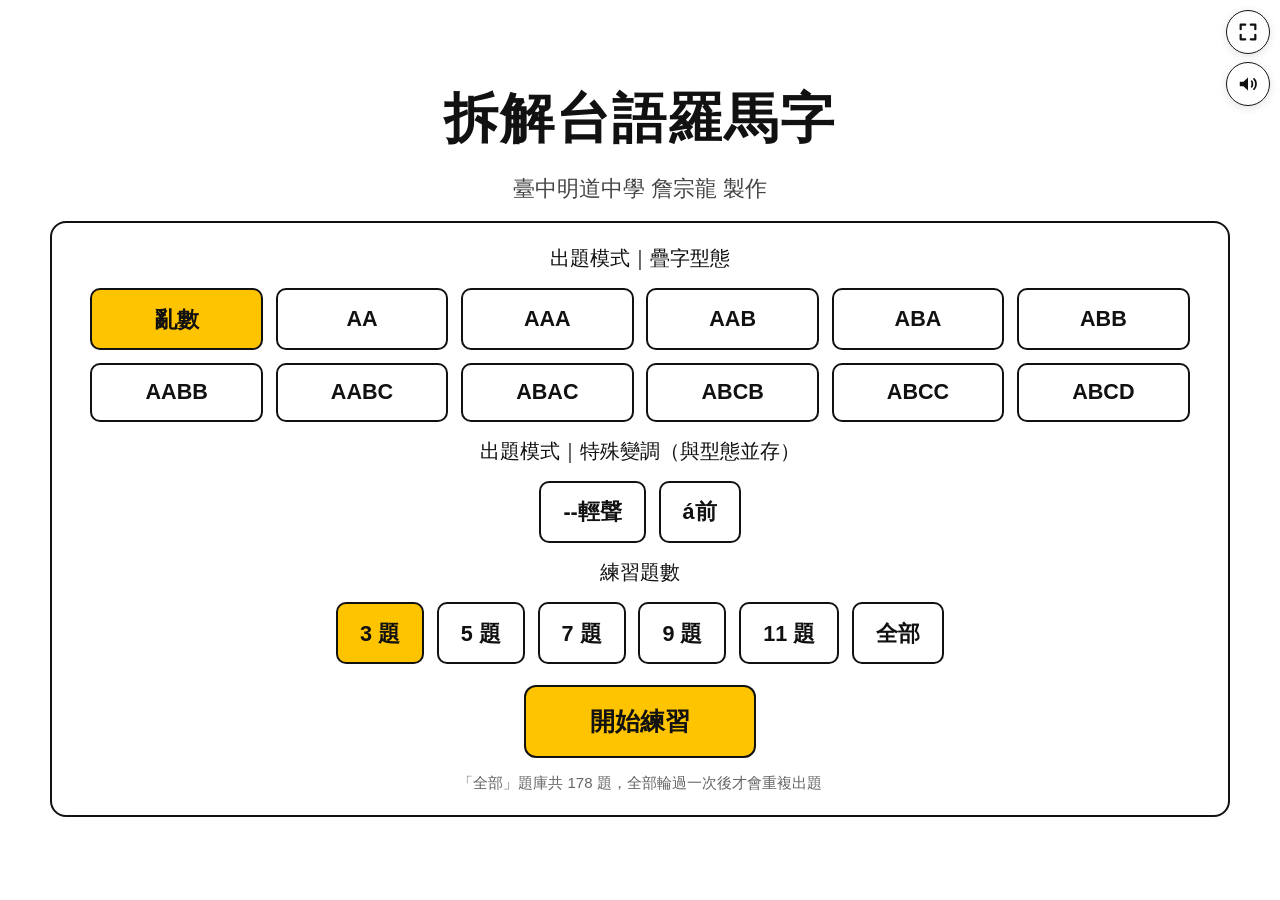
==== index.html @ c269042c "content: 移除題目「哭爸哭母」，題庫 179 → 178 題 (v43) - data.js 刪除原第 135 張，後續題號 136–179 依序遞補為 135–178 - queue.js " ====
<!DOCTYPE html>
<!--
  拆解台語羅馬字 — 臺語羅馬字聲母／韻母／聲調／變調互動教材
  Copyright © 2026 臺中明道中學 詹宗龍. All rights reserved.
  版權所有。未經作者同意，請勿轉載、重製或修改。
  【引用來源】
  臺羅字型使用「豆腐烏 Tauhu Oo」（https://tauhu.tw/），依 SIL Open Font License 1.1 授權。
  前述引用之他人作品，著作權仍屬各原權利人。
-->
<html lang="zh-Hant">
<head>
<meta charset="UTF-8">
<meta name="author" content="臺中明道中學 詹宗龍">
<meta name="copyright" content="Copyright © 2026 臺中明道中學 詹宗龍. All rights reserved.">
<meta name="viewport" content="width=device-width, initial-scale=1">
<title>拆解台語羅馬字</title>
<link href="https://tauhu.tw/tauhu-oo.css" rel="stylesheet">
<link rel="stylesheet" href="styles.css?v=43">
</head>
<body>
<button class="icon-btn speaker-icon" id="pronounceBtn" aria-label="發音對照表" title="發音對照表" style="position:fixed; top:62px; right:10px; z-index:20;">
  <svg viewBox="0 0 24 24" fill="none">
    <path d="M3 9.5V14.5H7L12 19V5L7 9.5H3Z" fill="#111111"/>
    <path d="M16 9C17 10.1 17 13.9 16 15" stroke="#111111" stroke-width="2" stroke-linecap="round"/>
    <path d="M18.6 6.4C21.4 9.2 21.4 14.8 18.6 17.6" stroke="#111111" stroke-width="2" stroke-linecap="round"/>
  </svg>
</button>
<div class="pronounce-overlay" id="pronounceOverlay" style="display:none;">
  <img class="pronounce-img" id="pronounceImg" alt="發音對照表">
</div>
<div class="entry-wrap">
  <h1 class="entry-title">拆解台語羅馬字</h1>
  <p class="entry-subtitle">臺中明道中學 詹宗龍 製作</p>
  <div class="entry-card">
    <div class="entry-label">出題模式｜疊字型態</div>
    <div class="count-grid" id="modeGrid">
      <button class="count-btn selected" data-mode="random">亂數</button>
      <button class="count-btn" data-mode="AA">AA</button>
      <button class="count-btn" data-mode="AAA">AAA</button>
      <button class="count-btn" data-mode="AAB">AAB</button>
      <button class="count-btn" data-mode="ABA">ABA</button>
      <button class="count-btn" data-mode="ABB">ABB</button>
      <button class="count-btn" data-mode="AABB">AABB</button>
      <button class="count-btn" data-mode="AABC">AABC</button>
      <button class="count-btn" data-mode="ABAC">ABAC</button>
      <button class="count-btn" data-mode="ABCB">ABCB</button>
      <button class="count-btn" data-mode="ABCC">ABCC</button>
      <button class="count-btn" data-mode="ABCD">ABCD</button>
    </div>
    <div class="entry-label">出題模式｜特殊變調（與型態並存）</div>
    <div class="count-grid" id="specialGrid">
      <button class="count-btn" data-mode="--輕聲">--輕聲</button>
      <button class="count-btn" data-mode="á前">á前</button>
    </div>
    <div class="entry-label">練習題數</div>
    <div class="count-grid" id="countGrid">
      <button class="count-btn selected" data-count="3">3 題</button>
      <button class="count-btn" data-count="5">5 題</button>
      <button class="count-btn" data-count="7">7 題</button>
      <button class="count-btn" data-count="9">9 題</button>
      <button class="count-btn" data-count="11">11 題</button>
      <button class="count-btn" data-count="all">全部</button>
    </div>
    <button class="start-btn" id="startBtn" disabled>開始練習</button>
    <div class="entry-progress" id="progressHint"></div>
  </div>
</div>

<script src="data.js?v=43"></script>
<script src="queue.js?v=43"></script>
<script src="pronounce-data.js?v=43"></script>
<script src="fullscreen.js?v=43"></script>
<script>
  const pronounceBtn = document.getElementById('pronounceBtn');
  const pronounceOverlay = document.getElementById('pronounceOverlay');
  const pronounceImg = document.getElementById('pronounceImg');
  pronounceBtn.addEventListener('click', (e) => {
    e.stopPropagation();
    if (!pronounceImg.src) pronounceImg.src = PRONOUNCE_IMG_B64;
    pronounceOverlay.style.display = 'flex';
  });
  pronounceOverlay.addEventListener('click', () => { pronounceOverlay.style.display = 'none'; });
  document.addEventListener('keydown', (e) => {
    if (e.code === 'Escape') pronounceOverlay.style.display = 'none';
  });

  let selected = '3';
  let selectedMode = 'random';
  const modeGrid = document.getElementById('modeGrid');
  const specialGrid = document.getElementById('specialGrid');
  // 型態與特殊變調是同一組單選（互斥），所以兩個 grid 的按鈕合起來管理
  const modeBtns = [...modeGrid.querySelectorAll('.count-btn'), ...specialGrid.querySelectorAll('.count-btn')];
  const grid = document.getElementById('countGrid');
  const startBtn = document.getElementById('startBtn');
  startBtn.disabled = false;
  const hint = document.getElementById('progressHint');

  modeBtns.forEach(btn => {
    btn.addEventListener('click', () => {
      modeBtns.forEach(b => b.classList.remove('selected'));
      btn.classList.add('selected');
      selectedMode = btn.dataset.mode;
      updateHint();
    });
  });

  grid.querySelectorAll('.count-btn').forEach(btn => {
    btn.addEventListener('click', () => {
      grid.querySelectorAll('.count-btn').forEach(b => b.classList.remove('selected'));
      btn.classList.add('selected');
      selected = btn.dataset.count;
      startBtn.disabled = false;
    });
  });

  function updateHint() {
    const pool = poolForMode(selectedMode);
    const remaining = remainingInBag(selectedMode);
    const modeLabel = selectedMode === 'random' ? '全部' : selectedMode;
    if (remaining < pool.length) {
      hint.textContent = `「${modeLabel}」題庫尚有 ${remaining} / ${pool.length} 題尚未練習過`;
    } else {
      hint.textContent = `「${modeLabel}」題庫共 ${pool.length} 題，全部輪過一次後才會重複出題`;
    }
  }
  updateHint();

  startBtn.addEventListener('click', () => {
    if (!selected) return;
    const pool = poolForMode(selectedMode);
    const n = selected === 'all' ? pool.length : parseInt(selected, 10);
    const ids = selected === 'all' ? drawAllQuestions(selectedMode) : drawQuestions(n, selectedMode);
    sessionStorage.setItem('taigi_current_questions', JSON.stringify(ids));
    sessionStorage.setItem('taigi_current_pos', '0');
    window.location.href = 'practice.html';
  });
</script>
</body>
</html>
---- styles.css ----
/*!
 * 拆解台語羅馬字 — 臺語羅馬字聲母／韻母／聲調／變調互動教材
 * Copyright © 2026 臺中明道中學 詹宗龍. All rights reserved.
 * 版權所有。未經作者同意，請勿轉載、重製或修改。
 */
* { box-sizing: border-box; font-family: 'tauhu-oo', "Microsoft JhengHei", "PMingLiU", "Noto Sans TC", sans-serif; }
html, body {
  margin: 0; padding: 0;
  background: #FFFFFF;
  color: #111111;
  height: 100%;
}

/* 主視覺色票：黑 #111111／白 #FFFFFF／黃 #FFC400 */

/* ===== Entry page：以不溢出可視畫面為原則，各尺寸依螢幕寬高自動縮放 ===== */
.entry-wrap {
  height: 100vh; height: 100dvh; width: 100vw; overflow: hidden;
  display: flex; flex-direction: column; align-items: center; justify-content: center;
  gap: clamp(6px, 2vh, 24px);
  padding: clamp(8px, 2vh, 20px);
  background: #FFFFFF;
}
.entry-title {
  font-size: clamp(20px, 6vh, 60px); font-weight: 700; letter-spacing: 2px;
  color: #111111; text-align: center; margin: 0;
}
.entry-subtitle { font-size: clamp(11px, 2.4vh, 22px); color: #444444; margin: 0; text-align: center; }
.entry-card {
  background: #FFFFFF; border: 2px solid #111111; border-radius: 16px;
  padding: clamp(12px, 2.5vh, 36px) clamp(14px, 3vw, 56px);
  display: flex; flex-direction: column; gap: clamp(8px, 1.8vh, 24px);
  align-items: center; width: min(1180px, 94vw); max-height: 84vh; overflow-y: auto;
}
.entry-label { font-size: clamp(12px, 2.4vh, 20px); color: #111111; }
.count-grid {
  display: flex; flex-wrap: wrap; gap: clamp(6px, 1vw, 16px); justify-content: center; width: 100%;
}
.count-btn {
  min-width: 56px; padding: clamp(6px, 1.6vh, 15px) clamp(8px, 1.8vw, 22px);
  font-size: clamp(12px, 2.4vh, 22px); font-weight: 600;
  border-radius: 10px; border: 2px solid #111111; background: #FFFFFF; color: #111111;
  cursor: pointer; transition: all .15s ease;
}
.count-btn:hover { background: #FFF3C4; }
.count-btn.selected { background: #FFC400; color: #111111; border-color: #111111; }
#modeGrid {
  display: grid; grid-template-columns: repeat(6, 1fr); gap: clamp(6px, 1vw, 16px); width: 100%;
}
@media (max-aspect-ratio: 1/1) {
  #modeGrid { grid-template-columns: repeat(3, 1fr); }
}
.start-btn {
  margin-top: clamp(2px, 0.5vh, 8px); padding: clamp(8px, 2vh, 18px) clamp(20px, 6vw, 64px);
  font-size: clamp(14px, 2.8vh, 26px); font-weight: 700;
  border-radius: 12px; border: 2px solid #111111; background: #FFC400; color: #111111;
  cursor: pointer; transition: transform .1s ease;
}
.start-btn:disabled { opacity: .35; cursor: not-allowed; }
.start-btn:not(:disabled):hover { transform: scale(1.04); }
.entry-progress { font-size: clamp(10px, 1.8vh, 15px); color: #666666; text-align: center; }

/* ===== Practice page ===== */
.practice-wrap {
  height: 100vh; height: 100dvh; display: flex; flex-direction: column; align-items: center;
  justify-content: center; gap: 6px; padding: 6px; overflow: hidden;
  background: #FFFFFF;
}
/* 懸浮於畫面左上／右上角的按鈕，不佔用版面空間 */
.topbar { position: fixed; top: 10px; left: 10px; right: 10px; z-index: 20; pointer-events: none; }
.back-icon { position: fixed; top: 10px; left: 10px; pointer-events: auto; }
.topbar-right { position: fixed; top: 62px; right: 10px; display: flex; align-items: center; gap: 8px; pointer-events: auto; }
.topbar .qcount {
  position: fixed; top: 10px; left: 74px;
  pointer-events: none;
  background: transparent; border: none; box-shadow: none;
  padding: 6px 14px;
  font-size: 13px; color: #444444; white-space: nowrap;
  text-align: left;
}
/* 圓形圖示按鈕：返回鈕放大為原本文字鈕的 1.5 倍大小 */
.icon-btn {
  display: flex; align-items: center; justify-content: center;
  border-radius: 50%; border: 1px solid #111111; background: rgba(255,255,255,.92);
  box-shadow: 0 2px 8px rgba(0,0,0,.12); cursor: pointer; padding: 0;
}
.back-icon { width: 54px; height: 54px; }
.back-icon svg { width: 26px; height: 26px; }
.speaker-icon { width: 44px; height: 44px; }
.speaker-icon svg { width: 22px; height: 22px; }
.icon-btn:hover { background: #FFF3C4; }
/* 懸浮全螢幕切換鈕：在右上角、發音鈕正上方，層級高於發音對照表，對照表開著時也能切換 */
.fullscreen-icon { position: fixed; top: 10px; right: 10px; z-index: 70; width: 44px; height: 44px; }
.fullscreen-icon svg { width: 22px; height: 22px; }

.pronounce-overlay {
  position: fixed; inset: 0; z-index: 60; background: rgba(255,255,255,.98);
  display: flex; align-items: center; justify-content: center;
  padding: 12px; cursor: pointer;
}
/* 允許變形自動適配畫面，以不溢出可視範圍為原則；點擊畫面任一處即返回 */
.pronounce-img { width: 96vw; height: 96vh; height: 96dvh; object-fit: fill; pointer-events: none; }

.stage-outer { position: relative; width: 100%; flex: 1 1 auto; display: flex; align-items: center; justify-content: center; min-height: 0; overflow: hidden; }
.slide-canvas {
  position: absolute; top: 0; left: 0;
  width: 1280px; height: 720px;
  background: #FFFFFF;
  border: 1px solid #111111;
  border-radius: 8px;
  box-shadow: 0 8px 40px rgba(0,0,0,.18);
  overflow: hidden;
  transform-origin: top left;
  cursor: pointer;
  color: #111111;
}
.shape-el { position: absolute; display: flex; align-items: center; justify-content: center; }
.shape-el .txt { width: 100%; white-space: pre-wrap; }

.reveal-hidden { opacity: 0; }
@keyframes wipeLeft { from { clip-path: inset(0 100% 0 0); } to { clip-path: inset(0 0 0 0); } }
@keyframes wipeRight { from { clip-path: inset(0 0 0 100%); } to { clip-path: inset(0 0 0 0); } }
@keyframes wipeUp { from { clip-path: inset(100% 0 0 0); } to { clip-path: inset(0 0 0 0); } }
@keyframes wipeDown { from { clip-path: inset(0 0 100% 0); } to { clip-path: inset(0 0 0 0); } }
@keyframes fadeIn { from { opacity: 0; } to { opacity: 1; } }
.anim-wipeLeft { animation: wipeLeft .5s ease forwards; }
.anim-wipeRight { animation: wipeRight .5s ease forwards; }
.anim-wipeUp { animation: wipeUp .5s ease forwards; }
.anim-wipeDown { animation: wipeDown .5s ease forwards; }
.anim-fade { animation: fadeIn .5s ease forwards; }

.callout-box { border-style: solid; border-radius: 6px; }
.conn-line { position: absolute; }
.conn-arrow { position: absolute; width: 0; height: 0; }

.pptx-table { border-collapse: collapse; width: 100%; height: 100%; table-layout: fixed; }
.pptx-table td { border: 1px solid #111111; text-align: center; vertical-align: middle; overflow: hidden; color: #111111; }

.ctrl-bar { display: flex; gap: clamp(6px, 1.2vw, 16px); align-items: stretch; justify-content: center; flex: 0 0 auto; width: 100%; }
.ctrl-btn {
  flex: 1 1 0; min-width: 0;
  /* v25 再減半一次：上下 padding 與字級同步砍半，按鈕總高由約 45px 降到約 23px
     （2px 框線維持不變）。讓出的空間交還上方題目區（.stage-outer 為 flex:1 會自動吃掉）。
     字級下限留 8px 而非等比例的 6.5px，避免窄螢幕上小到看不清楚。 */
  padding: clamp(2px, 0.4vw, 4px) clamp(6px, 1.5vw, 18px);
  line-height: 1.15;
  font-size: clamp(8px, 1.1vw, 11px); font-weight: 600; border-radius: 6px;
  border: 2px solid #111111; background: #FFFFFF; color: #111111; cursor: pointer;
  white-space: nowrap; overflow: hidden; text-overflow: ellipsis;
}
.ctrl-btn:hover { background: #FFF3C4; }
.ctrl-btn.primary { background: #FFC400; border-color: #111111; color: #111111; }
.ctrl-btn:disabled { opacity: .35; cursor: not-allowed; }
.hint { font-size: 12px; color: #666666; flex: 0 0 auto; }
.master-bg {
  position: absolute; top: 0; left: 0; width: 1280px; height: 720px;
  object-fit: fill;
  pointer-events: none; user-select: none;
}
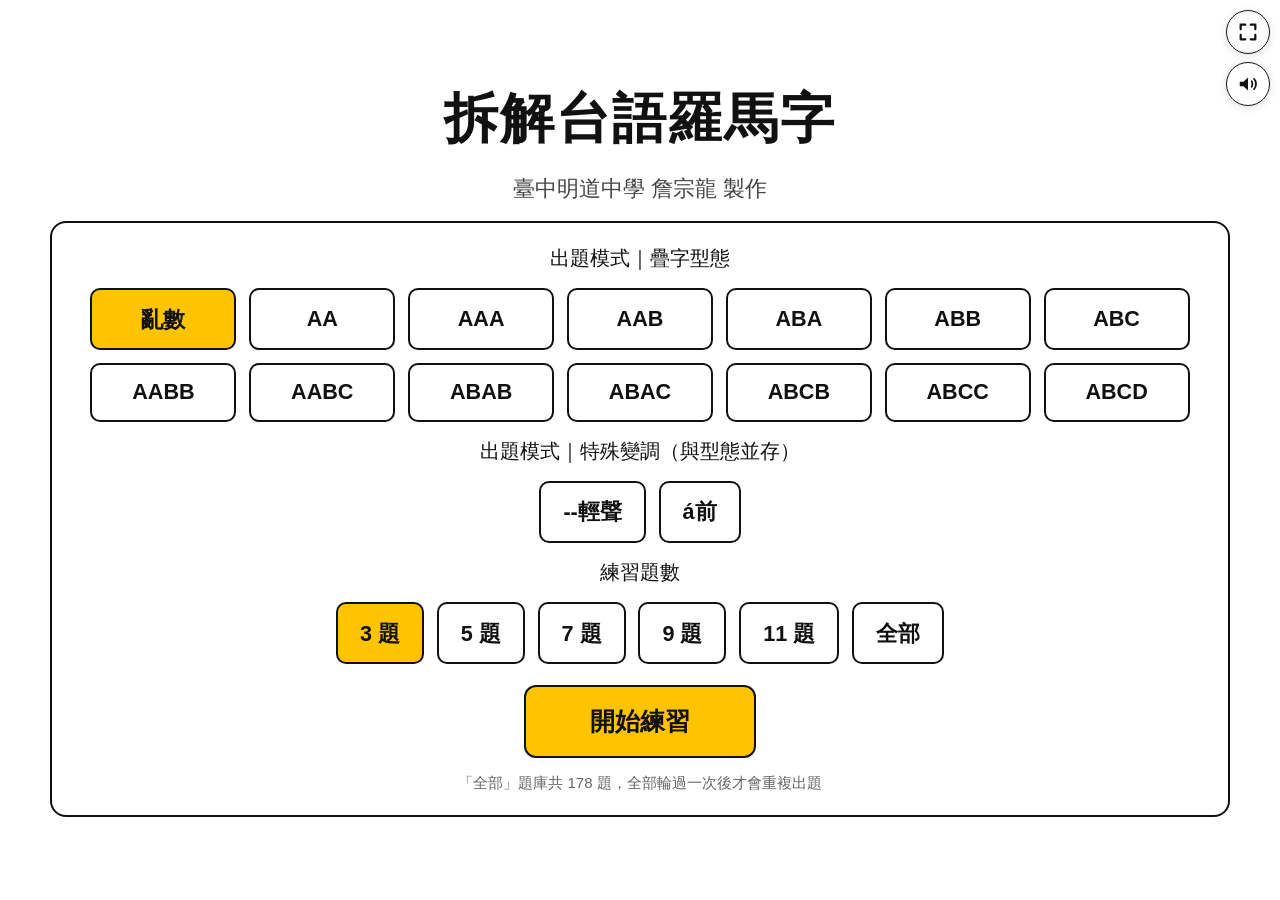
==== commit 9eba8aa1: "feat(entry): 入口頁補上 ABAB、ABC 出題模式 (v45) - 題庫有 ABAB 16 題、ABC 1 題（第13題）卻沒有按鈕，只能靠亂數抽到 - PATTERN_MODES 與入" ====
--- a/index.html
+++ b/index.html
@@ -15,7 +15,7 @@
 <meta name="viewport" content="width=device-width, initial-scale=1">
 <title>拆解台語羅馬字</title>
 <link href="https://tauhu.tw/tauhu-oo.css" rel="stylesheet">
-<link rel="stylesheet" href="styles.css?v=43">
+<link rel="stylesheet" href="styles.css?v=45">
 </head>
 <body>
 <button class="icon-btn speaker-icon" id="pronounceBtn" aria-label="發音對照表" title="發音對照表" style="position:fixed; top:62px; right:10px; z-index:20;">
@@ -40,8 +40,10 @@
       <button class="count-btn" data-mode="AAB">AAB</button>
       <button class="count-btn" data-mode="ABA">ABA</button>
       <button class="count-btn" data-mode="ABB">ABB</button>
+      <button class="count-btn" data-mode="ABC">ABC</button>
       <button class="count-btn" data-mode="AABB">AABB</button>
       <button class="count-btn" data-mode="AABC">AABC</button>
+      <button class="count-btn" data-mode="ABAB">ABAB</button>
       <button class="count-btn" data-mode="ABAC">ABAC</button>
       <button class="count-btn" data-mode="ABCB">ABCB</button>
       <button class="count-btn" data-mode="ABCC">ABCC</button>
@@ -66,10 +68,10 @@
   </div>
 </div>
 
-<script src="data.js?v=43"></script>
-<script src="queue.js?v=43"></script>
-<script src="pronounce-data.js?v=43"></script>
-<script src="fullscreen.js?v=43"></script>
+<script src="data.js?v=45"></script>
+<script src="queue.js?v=45"></script>
+<script src="pronounce-data.js?v=45"></script>
+<script src="fullscreen.js?v=45"></script>
 <script>
   const pronounceBtn = document.getElementById('pronounceBtn');
   const pronounceOverlay = document.getElementById('pronounceOverlay');
--- a/styles.css
+++ b/styles.css
@@ -45,7 +45,7 @@
 .count-btn:hover { background: #FFF3C4; }
 .count-btn.selected { background: #FFC400; color: #111111; border-color: #111111; }
 #modeGrid {
-  display: grid; grid-template-columns: repeat(6, 1fr); gap: clamp(6px, 1vw, 16px); width: 100%;
+  display: grid; grid-template-columns: repeat(7, 1fr); gap: clamp(6px, 1vw, 16px); width: 100%;
 }
 @media (max-aspect-ratio: 1/1) {
   #modeGrid { grid-template-columns: repeat(3, 1fr); }
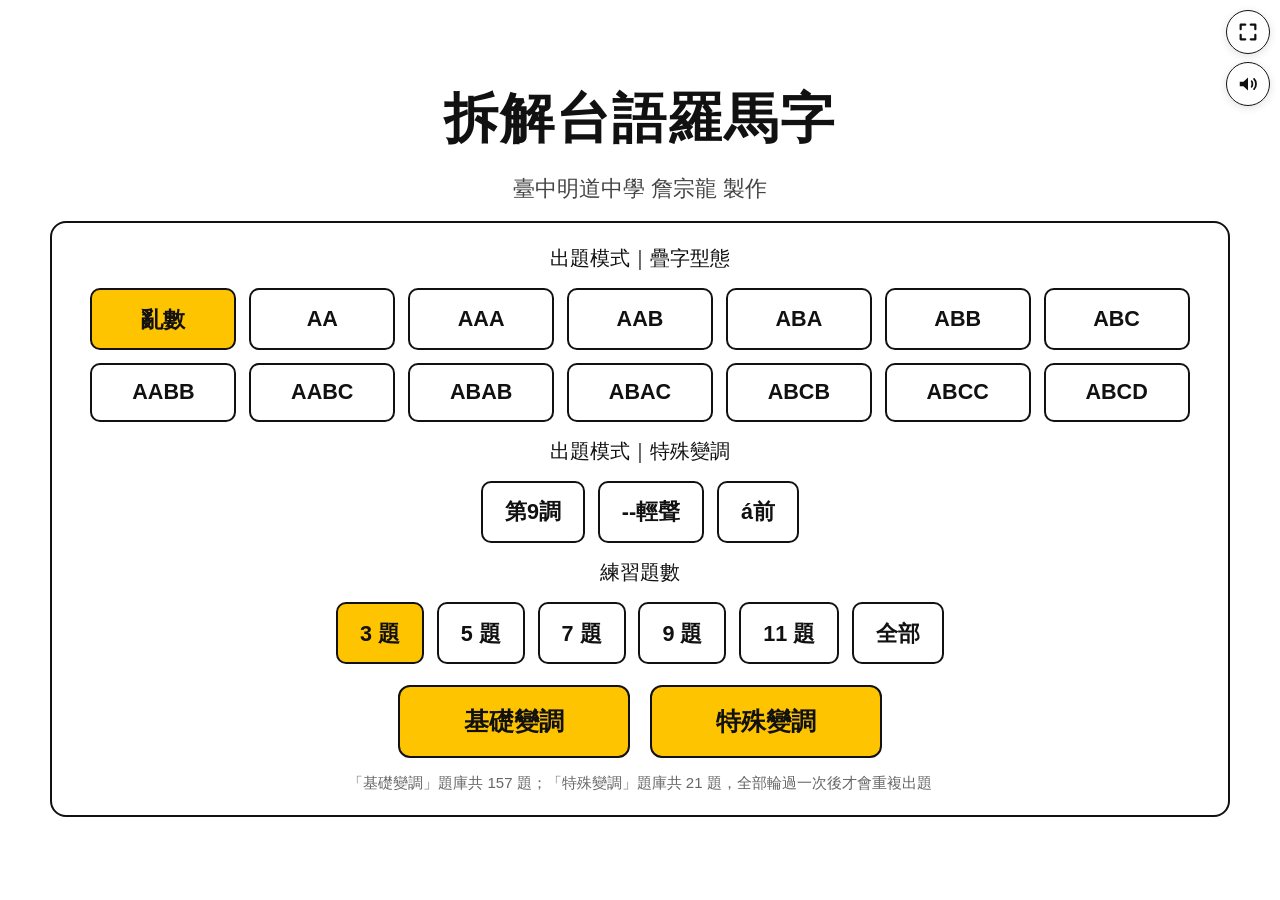
==== commit bcf954c5: "v48：開始練習拆成「基礎變調」「特殊變調」兩鈕，亂數題型不重複 - 「開始練習」改名「基礎變調」，題池排除特殊變調題（157 題） - 新增「特殊變調」鈕：題池為第9調、--輕聲、á前三類（21 題" ====
--- a/index.html
+++ b/index.html
@@ -15,7 +15,7 @@
 <meta name="viewport" content="width=device-width, initial-scale=1">
 <title>拆解台語羅馬字</title>
 <link href="https://tauhu.tw/tauhu-oo.css" rel="stylesheet">
-<link rel="stylesheet" href="styles.css?v=45">
+<link rel="stylesheet" href="styles.css?v=48">
 </head>
 <body>
 <button class="icon-btn speaker-icon" id="pronounceBtn" aria-label="發音對照表" title="發音對照表" style="position:fixed; top:62px; right:10px; z-index:20;">
@@ -49,8 +49,9 @@
       <button class="count-btn" data-mode="ABCC">ABCC</button>
       <button class="count-btn" data-mode="ABCD">ABCD</button>
     </div>
-    <div class="entry-label">出題模式｜特殊變調（與型態並存）</div>
+    <div class="entry-label">出題模式｜特殊變調</div>
     <div class="count-grid" id="specialGrid">
+      <button class="count-btn" data-mode="第9調">第9調</button>
       <button class="count-btn" data-mode="--輕聲">--輕聲</button>
       <button class="count-btn" data-mode="á前">á前</button>
     </div>
@@ -63,15 +64,18 @@
       <button class="count-btn" data-count="11">11 題</button>
       <button class="count-btn" data-count="all">全部</button>
     </div>
-    <button class="start-btn" id="startBtn" disabled>開始練習</button>
+    <div class="start-row">
+      <button class="start-btn" id="basicBtn" disabled>基礎變調</button>
+      <button class="start-btn" id="specialBtn" disabled>特殊變調</button>
+    </div>
     <div class="entry-progress" id="progressHint"></div>
   </div>
 </div>
 
-<script src="data.js?v=45"></script>
-<script src="queue.js?v=45"></script>
-<script src="pronounce-data.js?v=45"></script>
-<script src="fullscreen.js?v=45"></script>
+<script src="data.js?v=48"></script>
+<script src="queue.js?v=48"></script>
+<script src="pronounce-data.js?v=48"></script>
+<script src="fullscreen.js?v=48"></script>
 <script>
   const pronounceBtn = document.getElementById('pronounceBtn');
   const pronounceOverlay = document.getElementById('pronounceOverlay');
@@ -93,8 +97,8 @@
   // 型態與特殊變調是同一組單選（互斥），所以兩個 grid 的按鈕合起來管理
   const modeBtns = [...modeGrid.querySelectorAll('.count-btn'), ...specialGrid.querySelectorAll('.count-btn')];
   const grid = document.getElementById('countGrid');
-  const startBtn = document.getElementById('startBtn');
-  startBtn.disabled = false;
+  const basicBtn = document.getElementById('basicBtn');
+  const specialBtn = document.getElementById('specialBtn');
   const hint = document.getElementById('progressHint');
 
   modeBtns.forEach(btn => {
@@ -111,31 +115,40 @@
       grid.querySelectorAll('.count-btn').forEach(b => b.classList.remove('selected'));
       btn.classList.add('selected');
       selected = btn.dataset.count;
-      startBtn.disabled = false;
     });
   });
 
+  /** 一行提示：某練習種類在目前模式下的題庫進度 */
+  function hintLine(kind, label) {
+    const total = poolFor(kind, selectedMode).length;
+    const remaining = remainingInBag(kind, selectedMode);
+    return remaining < total ? `「${label}」尚有 ${remaining} / ${total} 題尚未練習過`
+                             : `「${label}」題庫共 ${total} 題`;
+  }
+
+  // 亂數：兩種練習都能開始；選了疊字型態只能練基礎變調，選了特殊變調類別只能練特殊變調
   function updateHint() {
-    const pool = poolForMode(selectedMode);
-    const remaining = remainingInBag(selectedMode);
-    const modeLabel = selectedMode === 'random' ? '全部' : selectedMode;
-    if (remaining < pool.length) {
-      hint.textContent = `「${modeLabel}」題庫尚有 ${remaining} / ${pool.length} 題尚未練習過`;
-    } else {
-      hint.textContent = `「${modeLabel}」題庫共 ${pool.length} 題，全部輪過一次後才會重複出題`;
-    }
+    const random = selectedMode === 'random';
+    basicBtn.disabled = !poolFor('basic', selectedMode).length;
+    specialBtn.disabled = !poolFor('special', selectedMode).length;
+    const lines = [];
+    if (!basicBtn.disabled) lines.push(hintLine('basic', random ? '基礎變調' : selectedMode));
+    if (!specialBtn.disabled) lines.push(hintLine('special', random ? '特殊變調' : selectedMode));
+    hint.textContent = lines.join('；') + '，全部輪過一次後才會重複出題';
   }
   updateHint();
 
-  startBtn.addEventListener('click', () => {
-    if (!selected) return;
-    const pool = poolForMode(selectedMode);
-    const n = selected === 'all' ? pool.length : parseInt(selected, 10);
-    const ids = selected === 'all' ? drawAllQuestions(selectedMode) : drawQuestions(n, selectedMode);
+  function start(kind) {
+    const pool = poolFor(kind, selectedMode);
+    if (!pool.length) return;
+    const ids = selected === 'all' ? drawAllQuestions(kind, selectedMode)
+                                   : drawQuestions(parseInt(selected, 10), kind, selectedMode);
     sessionStorage.setItem('taigi_current_questions', JSON.stringify(ids));
     sessionStorage.setItem('taigi_current_pos', '0');
     window.location.href = 'practice.html';
-  });
+  }
+  basicBtn.addEventListener('click', () => start('basic'));
+  specialBtn.addEventListener('click', () => start('special'));
 </script>
 </body>
 </html>
--- a/styles.css
+++ b/styles.css
@@ -50,6 +50,7 @@
 @media (max-aspect-ratio: 1/1) {
   #modeGrid { grid-template-columns: repeat(3, 1fr); }
 }
+.start-row { display: flex; flex-wrap: wrap; gap: clamp(8px, 1.6vw, 24px); justify-content: center; }
 .start-btn {
   margin-top: clamp(2px, 0.5vh, 8px); padding: clamp(8px, 2vh, 18px) clamp(20px, 6vw, 64px);
   font-size: clamp(14px, 2.8vh, 26px); font-weight: 700;
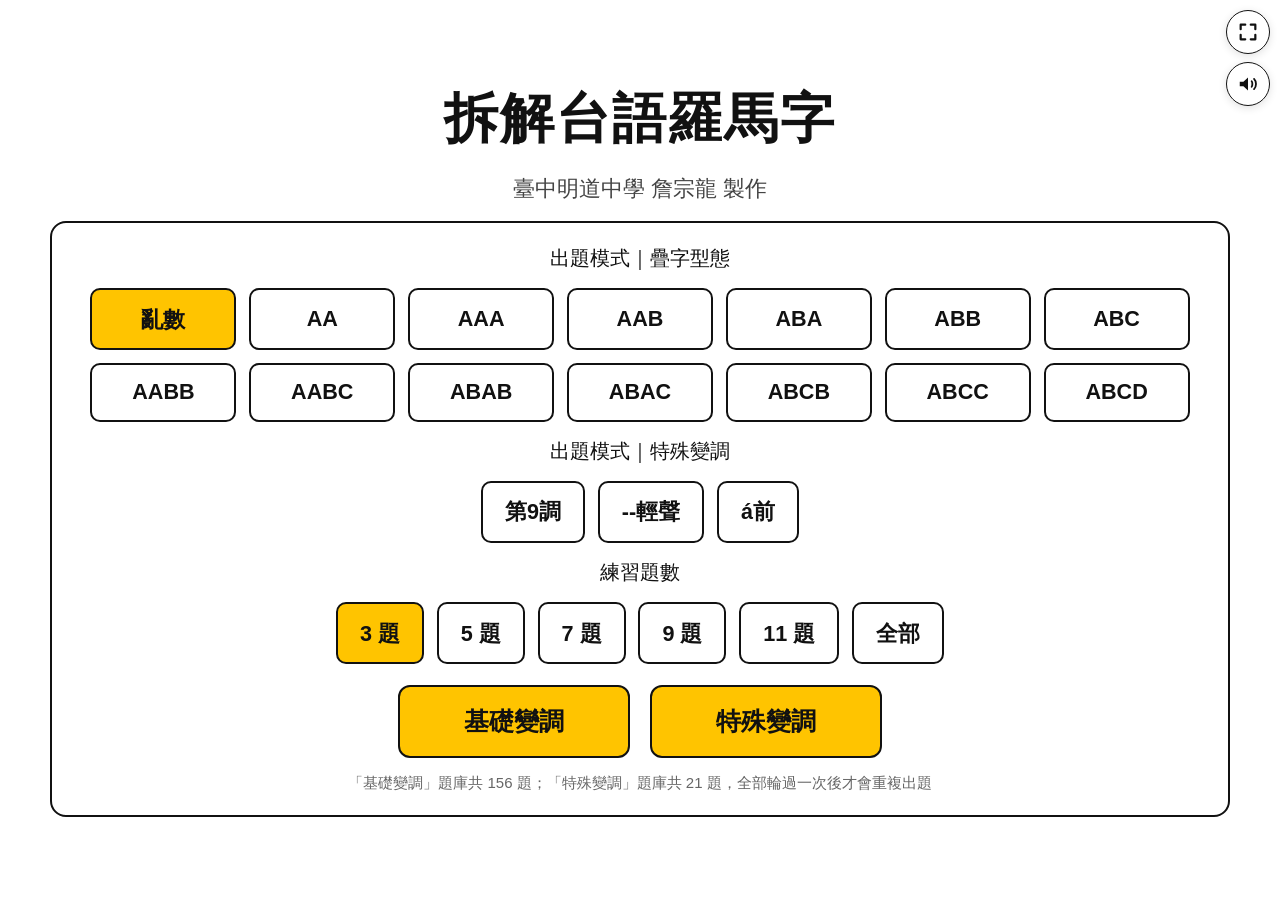
==== commit 0f42d491: "v50：亂數練習排除「無臭無潲」題（指定 ABAC 型態仍保留） Co-Authored-By: Claude Opus 5.5 <noreply@anthropic.com>" ====
--- a/index.html
+++ b/index.html
@@ -15,7 +15,7 @@
 <meta name="viewport" content="width=device-width, initial-scale=1">
 <title>拆解台語羅馬字</title>
 <link href="https://tauhu.tw/tauhu-oo.css" rel="stylesheet">
-<link rel="stylesheet" href="styles.css?v=48">
+<link rel="stylesheet" href="styles.css?v=50">
 </head>
 <body>
 <button class="icon-btn speaker-icon" id="pronounceBtn" aria-label="發音對照表" title="發音對照表" style="position:fixed; top:62px; right:10px; z-index:20;">
@@ -72,10 +72,10 @@
   </div>
 </div>
 
-<script src="data.js?v=48"></script>
-<script src="queue.js?v=48"></script>
-<script src="pronounce-data.js?v=48"></script>
-<script src="fullscreen.js?v=48"></script>
+<script src="data.js?v=50"></script>
+<script src="queue.js?v=50"></script>
+<script src="pronounce-data.js?v=50"></script>
+<script src="fullscreen.js?v=50"></script>
 <script>
   const pronounceBtn = document.getElementById('pronounceBtn');
   const pronounceOverlay = document.getElementById('pronounceOverlay');
@@ -145,8 +145,26 @@
                                    : drawQuestions(parseInt(selected, 10), kind, selectedMode);
     sessionStorage.setItem('taigi_current_questions', JSON.stringify(ids));
     sessionStorage.setItem('taigi_current_pos', '0');
-    window.location.href = 'practice.html';
+    openPractice();
   }
+
+  // 練習頁改在本頁的全版 iframe 中開啟、不換頁：換頁會讓瀏覽器自動退出全螢幕
+  let practiceFrame = null;
+  function openPractice() {
+    if (practiceFrame) practiceFrame.remove();
+    practiceFrame = document.createElement('iframe');
+    practiceFrame.className = 'practice-frame';
+    practiceFrame.title = '拆解台語羅馬字 - 練習中';
+    practiceFrame.src = 'practice.html?v=50';
+    practiceFrame.addEventListener('load', () => practiceFrame.contentWindow.focus());
+    document.body.appendChild(practiceFrame);
+  }
+  // 由練習頁呼叫：關閉 iframe 回到選單，並更新題庫進度提示
+  window.closePractice = function () {
+    if (practiceFrame) { practiceFrame.remove(); practiceFrame = null; }
+    updateHint();
+    window.focus();
+  };
   basicBtn.addEventListener('click', () => start('basic'));
   specialBtn.addEventListener('click', () => start('special'));
 </script>
--- a/styles.css
+++ b/styles.css
@@ -159,3 +159,5 @@
   pointer-events: none; user-select: none;
 }
 
+/* 入口頁內開啟練習頁的全版 iframe（不換頁，維持全螢幕） */
+.practice-frame { position: fixed; inset: 0; width: 100%; height: 100%; border: 0; z-index: 100; background: #FFFFFF; }
